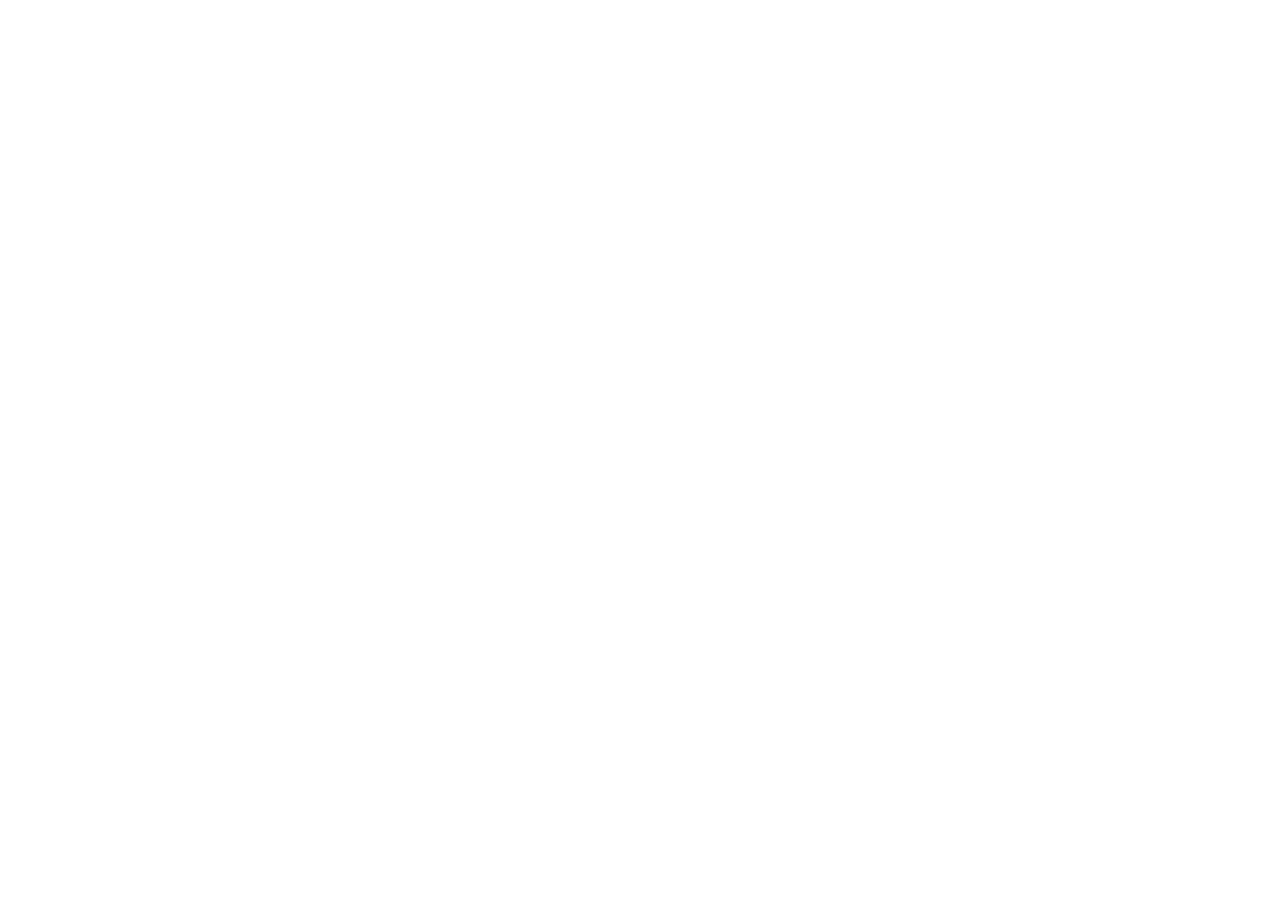
==== index.html @ c57ae314 "Init progetto" ====
<!DOCTYPE html>
<html lang="it">
<head>
    <meta charset="UTF-8">
    <meta http-equiv="X-UA-Compatible" content="IE=edge">
    <meta name="viewport" content="width=device-width, initial-scale=1.0">

    <link rel="stylesheet" href="css/style.css">

    <title>Document</title>
</head>
<body>
    
<script type="text/javascript" src="js/script.js"></script>
</body>
</html>
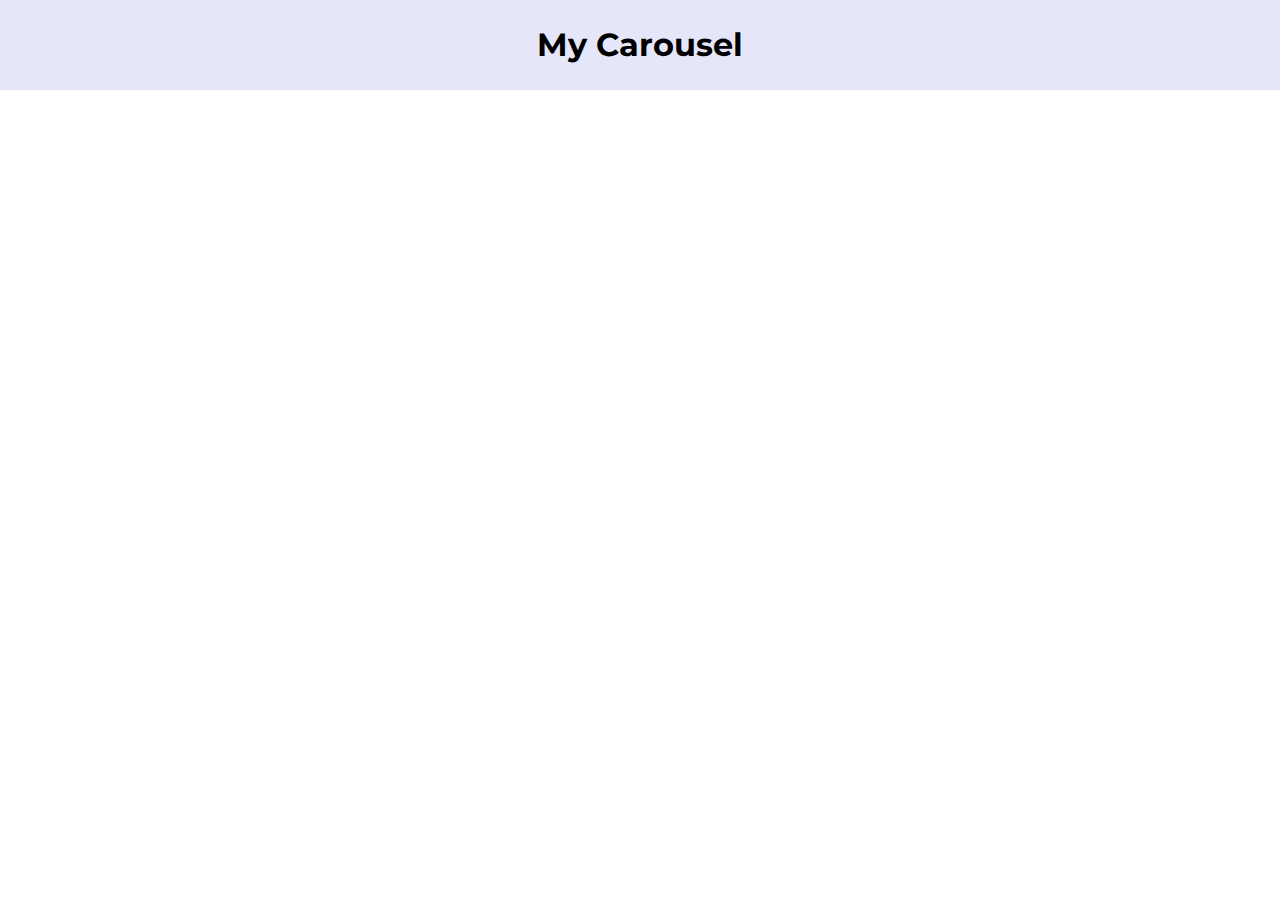
==== commit 3e13d67d: "Update html + css" ====
--- a/index.html
+++ b/index.html
@@ -1,16 +1,22 @@
 <!DOCTYPE html>
 <html lang="it">
-<head>
-    <meta charset="UTF-8">
-    <meta http-equiv="X-UA-Compatible" content="IE=edge">
-    <meta name="viewport" content="width=device-width, initial-scale=1.0">
+    <head>
+        <meta charset="UTF-8">
+        <meta http-equiv="X-UA-Compatible" content="IE=edge">
+        <meta name="viewport" content="width=device-width, initial-scale=1.0">
 
-    <link rel="stylesheet" href="css/style.css">
+        <link rel="stylesheet" href="css/style.css">
+        <link rel="preconnect" href="https://fonts.googleapis.com">
+        <link rel="preconnect" href="https://fonts.gstatic.com" crossorigin>
+        <link href="https://fonts.googleapis.com/css2?family=Montserrat:wght@400;500;600;800&display=swap" rel="stylesheet">
 
-    <title>Document</title>
-</head>
-<body>
-    
-<script type="text/javascript" src="js/script.js"></script>
-</body>
+        <title>CAROUSEL</title>
+    </head>
+    <body>
+        <header>
+            <h1>My Carousel</h1>
+        </header>
+        
+    <script type="text/javascript" src="js/script.js"></script>
+    </body>
 </html>--- a/css/style.css
+++ b/css/style.css
@@ -0,0 +1,18 @@
+/* --------------RESET-------------- */
+*{
+    margin: 0;
+    padding: 0;
+    box-sizing: border-box;
+}
+
+/* REGOLE CSS */
+body{
+    font-family: 'Montserrat', sans-serif;
+}
+
+header{
+    height: 10vh;
+    line-height: 10vh;
+    text-align: center;
+    background-color: lavender;
+}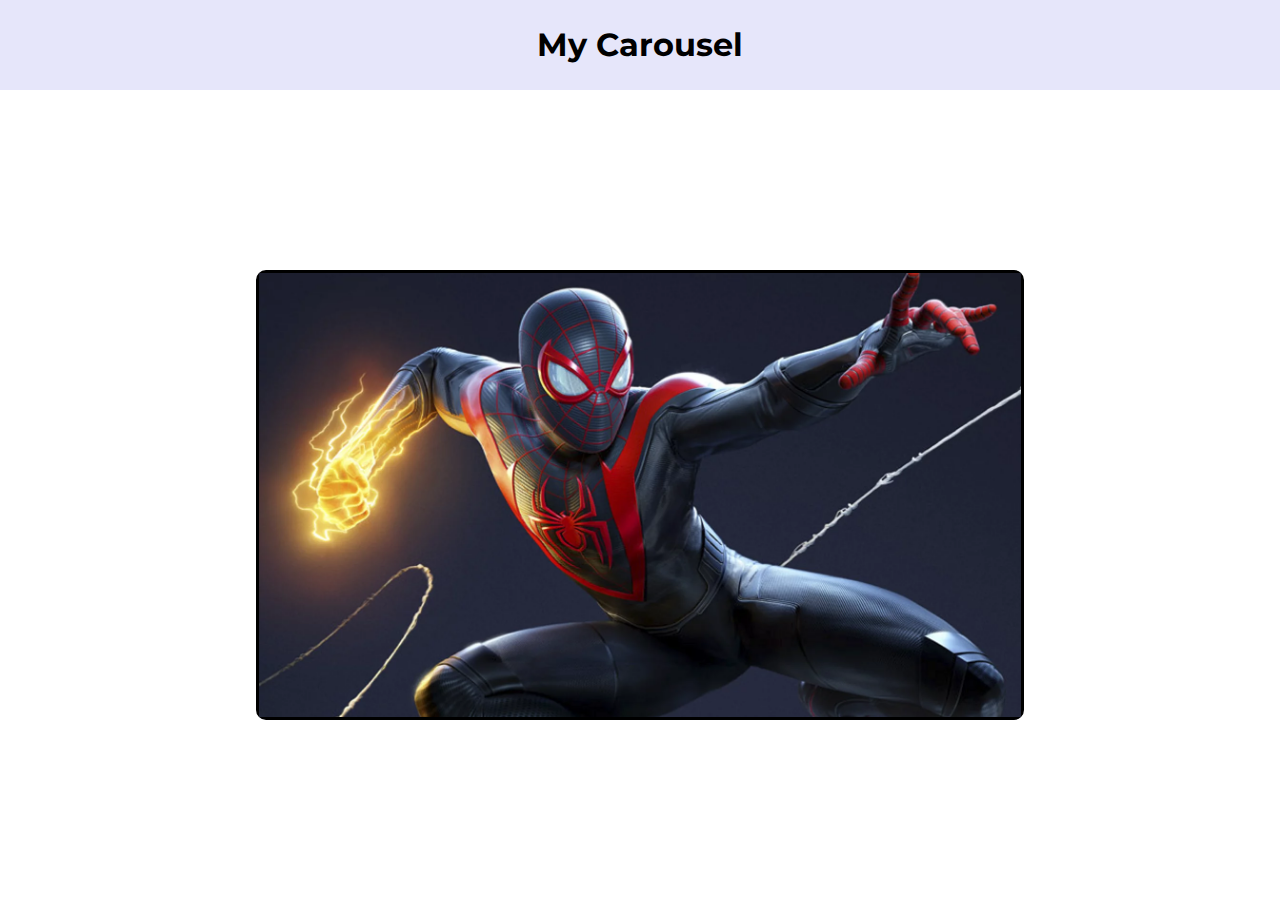
==== commit aff75410: "Push MILESTONE 0" ====
--- a/index.html
+++ b/index.html
@@ -16,6 +16,15 @@
         <header>
             <h1>My Carousel</h1>
         </header>
+        <main>
+            <div class="container-carousel">
+                <img src="img/01.webp" alt="">                
+                <img src="img/02.webp" class="hidden" alt="">                
+                <img src="img/03.webp" class="hidden" alt="">
+                <img src="img/04.webp" class="hidden" alt="">
+                <img src="img/05.webp" class="hidden" alt="">
+            </div>
+        </main>
         
     <script type="text/javascript" src="js/script.js"></script>
     </body>
--- a/css/style.css
+++ b/css/style.css
@@ -15,4 +15,30 @@
     line-height: 10vh;
     text-align: center;
     background-color: lavender;
+}
+
+main{
+    display: flex;
+    align-items: center;
+    justify-content: center;
+    height: 90vh;
+}
+
+main div.container-carousel{
+    border: 3px solid black;
+    border-radius: 10px;
+    width: 60vw;
+    height: 50vh;
+}
+
+img{
+    display: block;
+    width: 100%;
+    height: 100%;
+    object-fit: cover;
+    object-position: 0px -190px;
+}
+
+.hidden{
+    display: none;
 }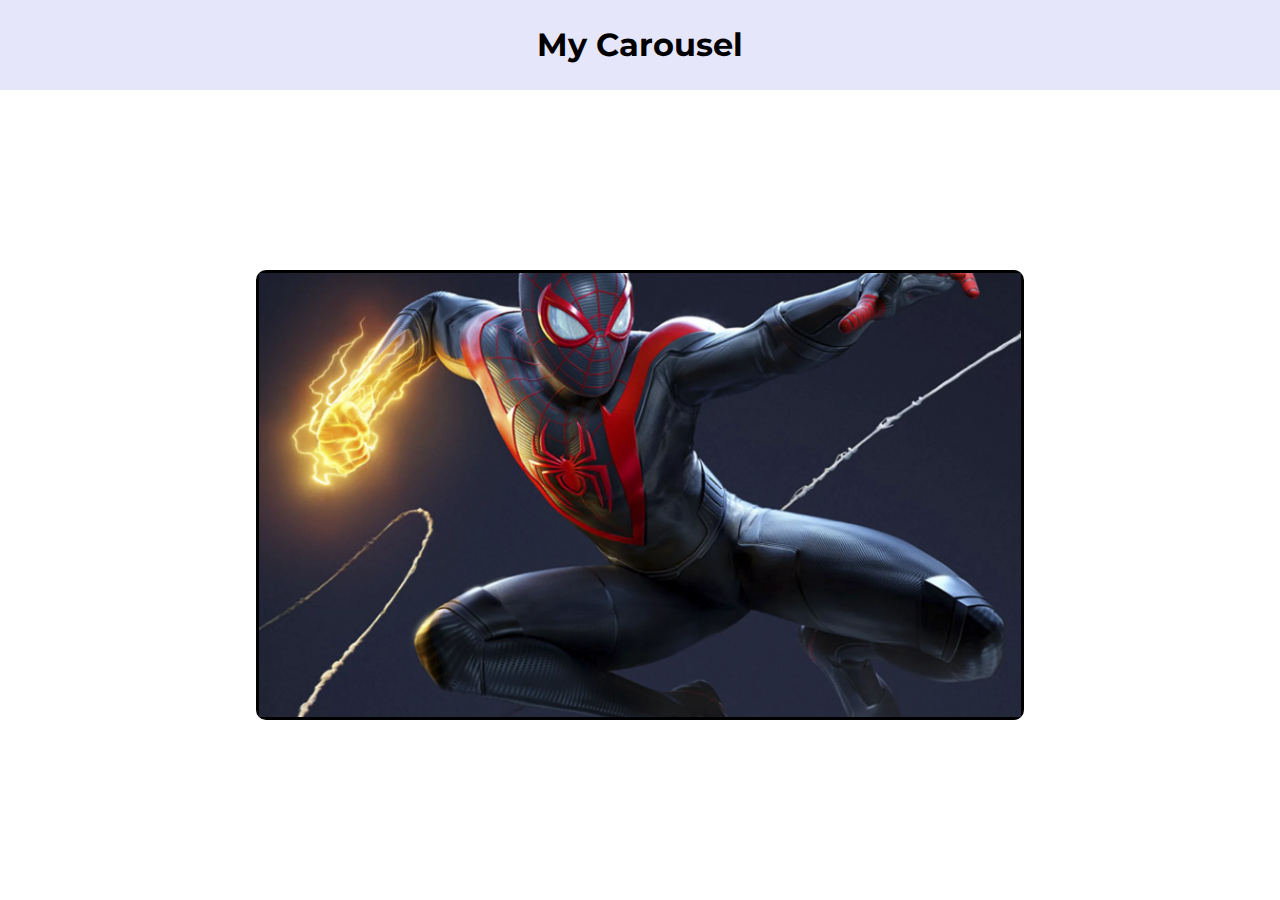
==== commit ac9954f3: "Push parte1 MILESTONE 1 (no add event listener)" ====
--- a/index.html
+++ b/index.html
@@ -6,6 +6,9 @@
         <meta name="viewport" content="width=device-width, initial-scale=1.0">
 
         <link rel="stylesheet" href="css/style.css">
+        <link rel="stylesheet" href="https://cdnjs.cloudflare.com/ajax/libs/font-awesome/6.2.1/css/all.min.css"
+            integrity="sha512-MV7K8+y+gLIBoVD59lQIYicR65iaqukzvf/nwasF0nqhPay5w/9lJmVM2hMDcnK1OnMGCdVK+iQrJ7lzPJQd1w=="
+            crossorigin="anonymous" referrerpolicy="no-referrer" />
         <link rel="preconnect" href="https://fonts.googleapis.com">
         <link rel="preconnect" href="https://fonts.gstatic.com" crossorigin>
         <link href="https://fonts.googleapis.com/css2?family=Montserrat:wght@400;500;600;800&display=swap" rel="stylesheet">
@@ -18,11 +21,15 @@
         </header>
         <main>
             <div class="container-carousel">
-                <img src="img/01.webp" alt="">                
+                <i class="fa-solid fa-circle-left fa-2xl"></i>
+                <i class="fa-solid fa-circle-right fa-2xl"></i>
+                <div class="img-container">
+                </div>                
+                <!-- <img src="img/01.webp" alt="">
                 <img src="img/02.webp" class="hidden" alt="">                
                 <img src="img/03.webp" class="hidden" alt="">
                 <img src="img/04.webp" class="hidden" alt="">
-                <img src="img/05.webp" class="hidden" alt="">
+                <img src="img/05.webp" class="hidden" alt=""> -->
             </div>
         </main>
         
--- a/css/style.css
+++ b/css/style.css
@@ -18,8 +18,7 @@
 }
 
 main{
-    display: flex;
-    align-items: center;
+    display: flex;    align-items: center;
     justify-content: center;
     height: 90vh;
 }
@@ -29,14 +28,42 @@
     border-radius: 10px;
     width: 60vw;
     height: 50vh;
+    position: relative;
 }
 
-img{
-    display: block;
+/* div.comandi {
+    position: relative;
+    height: 100%;
+    z-index: 10;
+} */
+
+i.fa-circle-left {
+    position: absolute;
+    top: 50%;
+    left: 10px;
+}
+
+i.fa-circle-right {
+    position: absolute;
+    top: 50%;
+    right: 10px;
+}
+
+div.img-container{
+    height: 100%;
+    width: 100%;
+}
+
+div.img-container > div{
+    height: 100%;
+    width: 100%;
+}
+
+div img{
     width: 100%;
     height: 100%;
     object-fit: cover;
-    object-position: 0px -190px;
+    object-position: center;
 }
 
 .hidden{
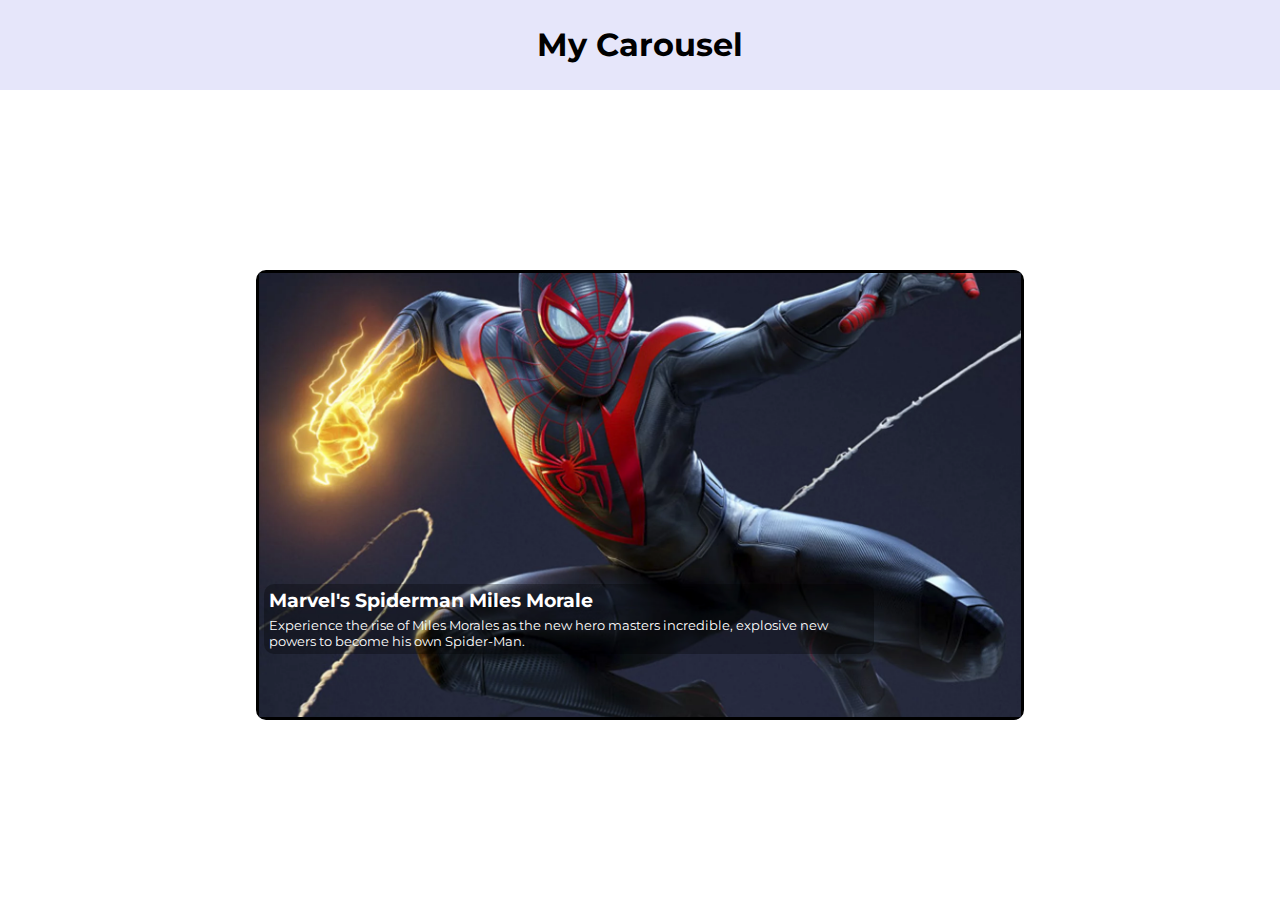
==== commit 5e55eb33: "Push MILESTONE 1" ====
--- a/index.html
+++ b/index.html
@@ -21,8 +21,12 @@
         </header>
         <main>
             <div class="container-carousel">
-                <i class="fa-solid fa-circle-left fa-2xl"></i>
-                <i class="fa-solid fa-circle-right fa-2xl"></i>
+                <div class="left hidden">
+                    <i class="fa-solid fa-circle-left fa-2xl hidden"></i>
+                </div>
+                <div class="right">
+                    <i class="fa-solid fa-circle-right fa-2xl"></i>
+                </div>
                 <div class="img-container">
                 </div>                
                 <!-- <img src="img/01.webp" alt="">
--- a/css/style.css
+++ b/css/style.css
@@ -4,7 +4,6 @@
     padding: 0;
     box-sizing: border-box;
 }
-
 /* REGOLE CSS */
 body{
     font-family: 'Montserrat', sans-serif;
@@ -37,16 +36,21 @@
     z-index: 10;
 } */
 
-i.fa-circle-left {
+
+.left {
     position: absolute;
     top: 50%;
     left: 10px;
 }
 
-i.fa-circle-right {
+.right {
     position: absolute;
     top: 50%;
     right: 10px;
+}
+
+.hidden {
+    display: none;
 }
 
 div.img-container{
@@ -66,6 +70,22 @@
     object-position: center;
 }
 
-.hidden{
-    display: none;
-}+.slide{
+    color: white;
+}
+
+.absolute{
+    width: 80%;
+    padding: 5px;
+    position: absolute;
+    top: 70%;
+    left: 5px;
+    border-radius: 10px;
+    background-color: rgba(0, 0, 0, 0.3);
+}
+
+
+.absolute > p{
+    margin-top: 5px;
+    font-size: 13px;
+}
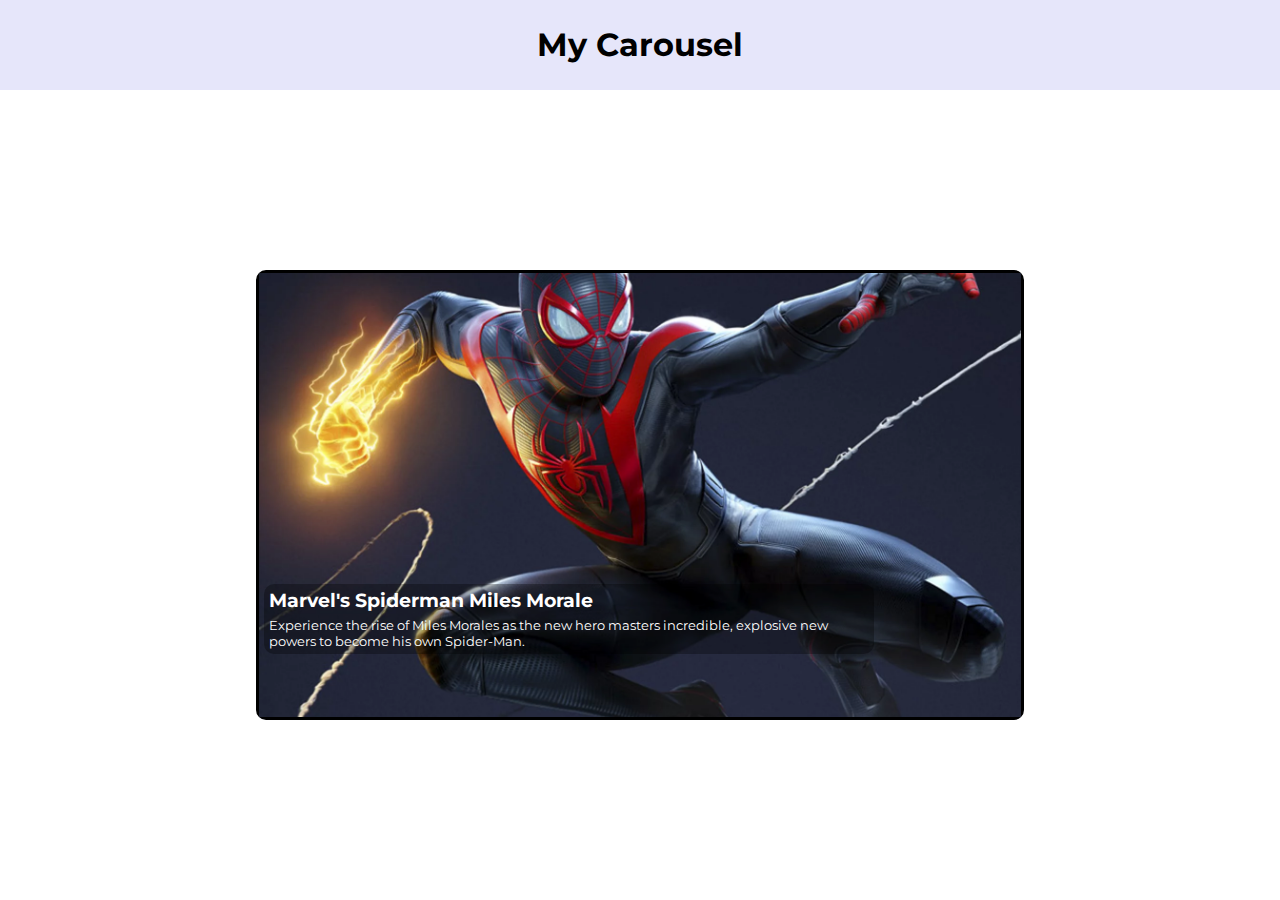
==== commit 8ef4e517: "Update MILESTONE 2" ====
--- a/index.html
+++ b/index.html
@@ -21,8 +21,8 @@
         </header>
         <main>
             <div class="container-carousel">
-                <div class="left hidden">
-                    <i class="fa-solid fa-circle-left fa-2xl hidden"></i>
+                <div class="left">
+                    <i class="fa-solid fa-circle-left fa-2xl"></i>
                 </div>
                 <div class="right">
                     <i class="fa-solid fa-circle-right fa-2xl"></i>
